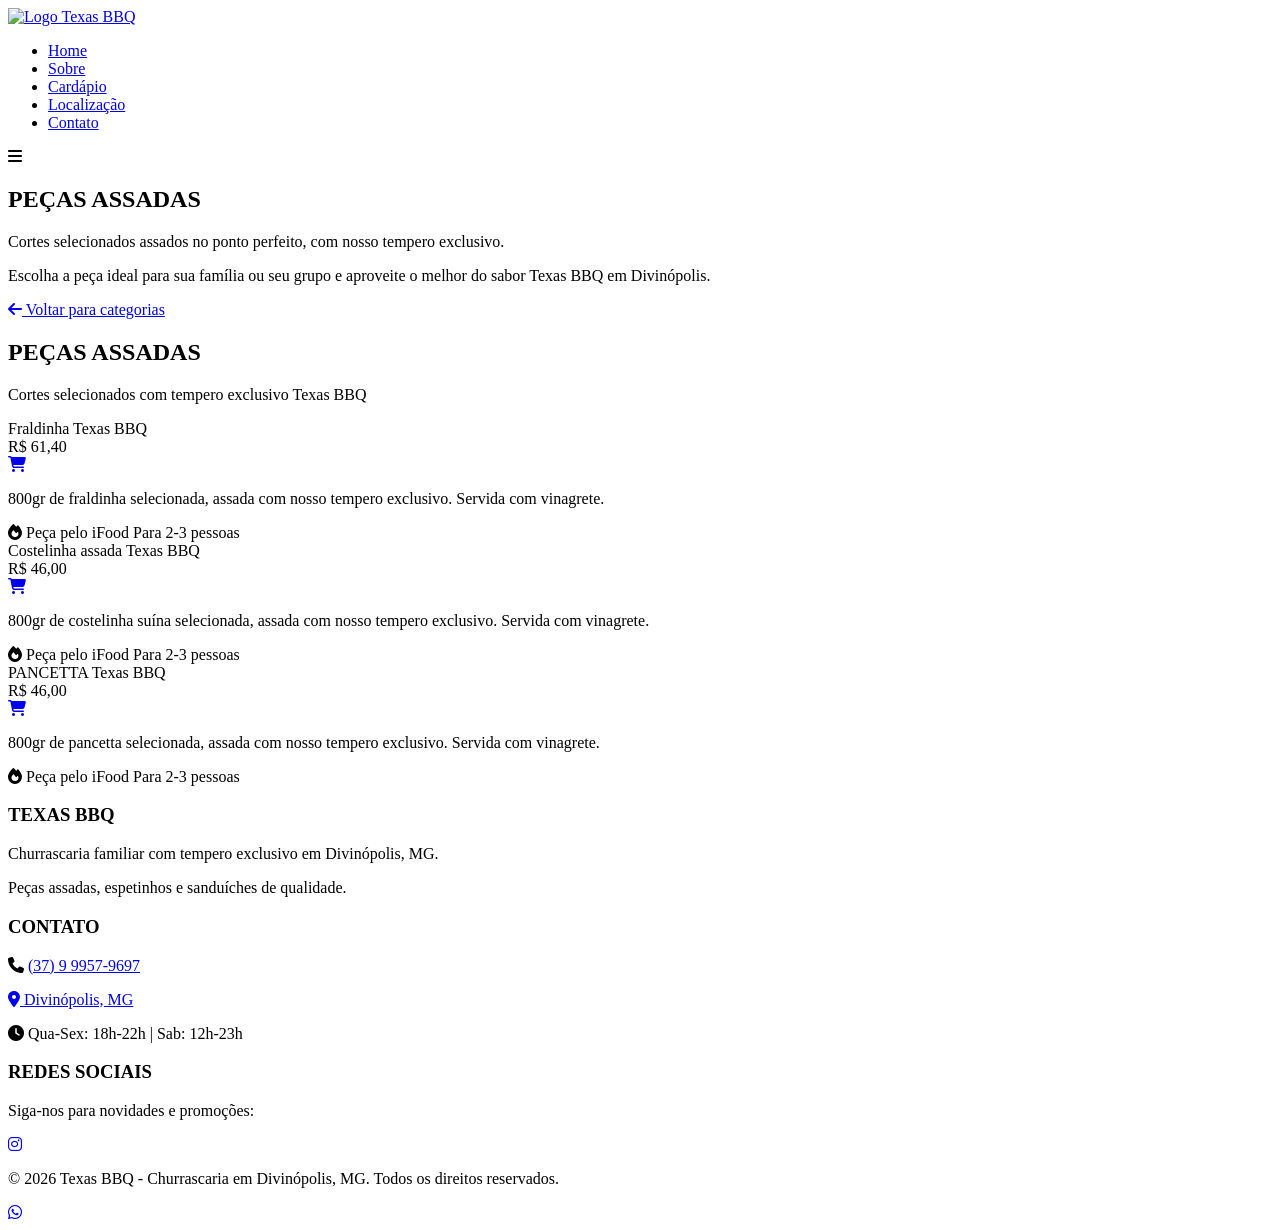
==== pecas-assadas.html @ dc545084 "Add files via upload" ====
<!DOCTYPE html>
<html lang="pt-BR">
<head>
    <meta charset="UTF-8">
    <meta name="viewport" content="width=device-width, initial-scale=1.0">
    <title>Peças Assadas - Texas BBQ</title>
    <meta name="description" content="Cardápio de peças de carne assada Texas BBQ em Divinópolis, MG.">

    <!-- Google Fonts -->
    <link rel="preconnect" href="https://fonts.googleapis.com">
    <link rel="preconnect" href="https://fonts.gstatic.com" crossorigin>
    <link
        href="https://fonts.googleapis.com/css2?family=Bebas+Neue&family=Oswald:wght@500;700&family=Open+Sans:wght@400;600;700&family=Roboto+Mono:wght@500&display=swap"
        rel="stylesheet">

    <!-- Font Awesome -->
    <link rel="stylesheet" href="https://cdnjs.cloudflare.com/ajax/libs/font-awesome/6.4.0/css/all.min.css">

    <!-- CSS -->
    <link rel="stylesheet" href="css/style.css">
</head>

<body>
    <!-- HEADER -->
    <header>
        <div class="header-container">
            <div class="logo-container">
                <a href="index.html" class="logo-link">
                    <img src="imagens/660975032_17860643850680354_4303596219220962038_n.jpg" alt="Logo Texas BBQ"
                        class="logo-img">
                </a>
            </div>

            <nav>
                <ul>
                    <li><a href="index.html#home">Home</a></li>
                    <li><a href="index.html#sobre">Sobre</a></li>
                    <li><a href="index.html#cardapio" class="active">Cardápio</a></li>
                    <li><a href="index.html#localizacao">Localização</a></li>
                    <li><a href="index.html#contato">Contato</a></li>
                </ul>
            </nav>

            <div class="mobile-menu-btn">
                <i class="fas fa-bars"></i>
            </div>
        </div>
    </header>

    <!-- HERO SIMPLES DA CATEGORIA -->
    <section class="hero hero-interno">
        <div class="hero-overlay"></div>
        <div class="hero-content">
            <h1 class="hero-title">PEÇAS <span class="highlight">ASSADAS</span></h1>
            <p class="hero-tagline-secondary">
                Cortes selecionados assados no ponto perfeito, com nosso tempero exclusivo.
            </p>
            <p class="hero-description">
                Escolha a peça ideal para sua família ou seu grupo e aproveite o melhor do sabor Texas BBQ em
                Divinópolis.
            </p>
            <a href="index.html#cardapio" class="cta-secondary">
                <i class="fas fa-arrow-left"></i> Voltar para categorias
            </a>
        </div>
    </section>

    <!-- LISTA DE ITENS DA CATEGORIA -->
    <section class="cardapio cardapio-interno">
        <div class="section-container">
            <div class="section-title">
                <h2>PEÇAS ASSADAS</h2>
                <p>Cortes selecionados com tempero exclusivo Texas BBQ</p>
            </div>

            <div class="cardapio-grid">
                <!-- FRALDINHA -->
                <div class="item-cardapio">
                    <div class="item-header">
                        <div class="item-nome">Fraldinha Texas BBQ</div>
                        <div class="item-preco">R$ 61,40</div>
                        <a href="https://www.ifood.com.br/delivery/divinopolis-mg/texas-bbq-tiete/3b9a515c-a57e-4fd8-8da9-258d681ccb72?prato=bb1de01c-65ea-4552-9dd8-02657d309eb8"
                            target="_blank" class="ifood-btn">
                            <i class="fas fa-shopping-cart"></i>
                        </a>
                    </div>
                    <p class="item-desc">
                        800gr de fraldinha selecionada, assada com nosso tempero exclusivo.
                        Servida com vinagrete.
                    </p>
                    <div class="item-tags">
                        <span class="tag popular"><i class="fas fa-fire"></i> Peça pelo iFood</span>
                        <span class="tag">Para 2-3 pessoas</span>
                    </div>
                </div>

                <!-- COSTELA -->
                <div class="item-cardapio">
                    <div class="item-header">
                        <div class="item-nome">Costelinha assada Texas BBQ</div>
                        <div class="item-preco">R$ 46,00</div>
                        <a href="https://www.ifood.com.br/delivery/divinopolis-mg/texas-bbq-tiete/3b9a515c-a57e-4fd8-8da9-258d681ccb72?prato=448720ad-7099-4f62-8715-dfa90f053fe1"
                            target="_blank" class="ifood-btn">
                            <i class="fas fa-shopping-cart"></i>
                        </a>
                    </div>
                    <p class="item-desc">
                        800gr de costelinha suína selecionada, assada com nosso tempero exclusivo.
                        Servida com vinagrete.
                    </p>
                    <div class="item-tags">
                        <span class="tag popular"><i class="fas fa-fire"></i> Peça pelo iFood</span>
                        <span class="tag">Para 2-3 pessoas</span>
                    </div>
                </div>

                <!-- PANCETTA -->
                <div class="item-cardapio">
                    <div class="item-header">
                        <div class="item-nome">PANCETTA Texas BBQ</div>
                        <div class="item-preco">R$ 46,00</div>
                        <a href="https://www.ifood.com.br/delivery/divinopolis-mg/texas-bbq-tiete/3b9a515c-a57e-4fd8-8da9-258d681ccb72?prato=eb706887-be87-4bdc-ba84-a62c2a171355"
                            target="_blank" class="ifood-btn">
                            <i class="fas fa-shopping-cart"></i>
                        </a>
                    </div>
                    <p class="item-desc">
                        800gr de pancetta selecionada, assada com nosso tempero exclusivo.
                        Servida com vinagrete.
                    </p>
                    <div class="item-tags">
                        <span class="tag popular"><i class="fas fa-fire"></i> Peça pelo iFood</span>
                        <span class="tag">Para 2-3 pessoas</span>
                    </div>
                </div>
            </div>
        </div>
    </section>

    <!-- FOOTER -->
    <footer id="contato">
        <div class="footer-container">
            <div class="footer-section">
                <h3>TEXAS BBQ</h3>
                <p>Churrascaria familiar com tempero exclusivo em Divinópolis, MG.</p>
                <p>Peças assadas, espetinhos e sanduíches de qualidade.</p>
            </div>

            <div class="footer-section">
                <h3>CONTATO</h3>
                <p><i class="fas fa-phone"></i> <a href="tel:+5537999579697">(37) 9 9957-9697</a></p>
                <p>
                    <a href="https://www.google.com/maps?q=Divin%C3%B3polis,+MG" target="_blank"
                        rel="noopener noreferrer">
                        <i class="fas fa-map-marker-alt"></i> Divinópolis, MG
                    </a>
                </p>
                <p><i class="fas fa-clock"></i> Qua-Sex: 18h-22h | Sab: 12h-23h</p>
            </div>

            <div class="footer-section">
                <h3>REDES SOCIAIS</h3>
                <p>Siga-nos para novidades e promoções:</p>
                <div class="footer-social">
                    <a href="https://www.instagram.com/texas_bbq_6/" target="_blank" title="Instagram">
                        <i class="fab fa-instagram"></i>
                    </a>
                </div>
            </div>
        </div>

        <div class="footer-bottom">
            <p>&copy; 2026 Texas BBQ - Churrascaria em Divinópolis, MG. Todos os direitos reservados.</p>
        </div>
    </footer>

    <!-- WhatsApp Flutuante -->
    <a href="https://wa.me/5537999579697?text=Quero%20fazer%20uma%20reserva." class="whatsapp-float" target="_blank"
        title="Fale conosco no WhatsApp">
        <i class="fab fa-whatsapp"></i>
    </a>

    <script src="js/script.js"></script>
</body>

</html>
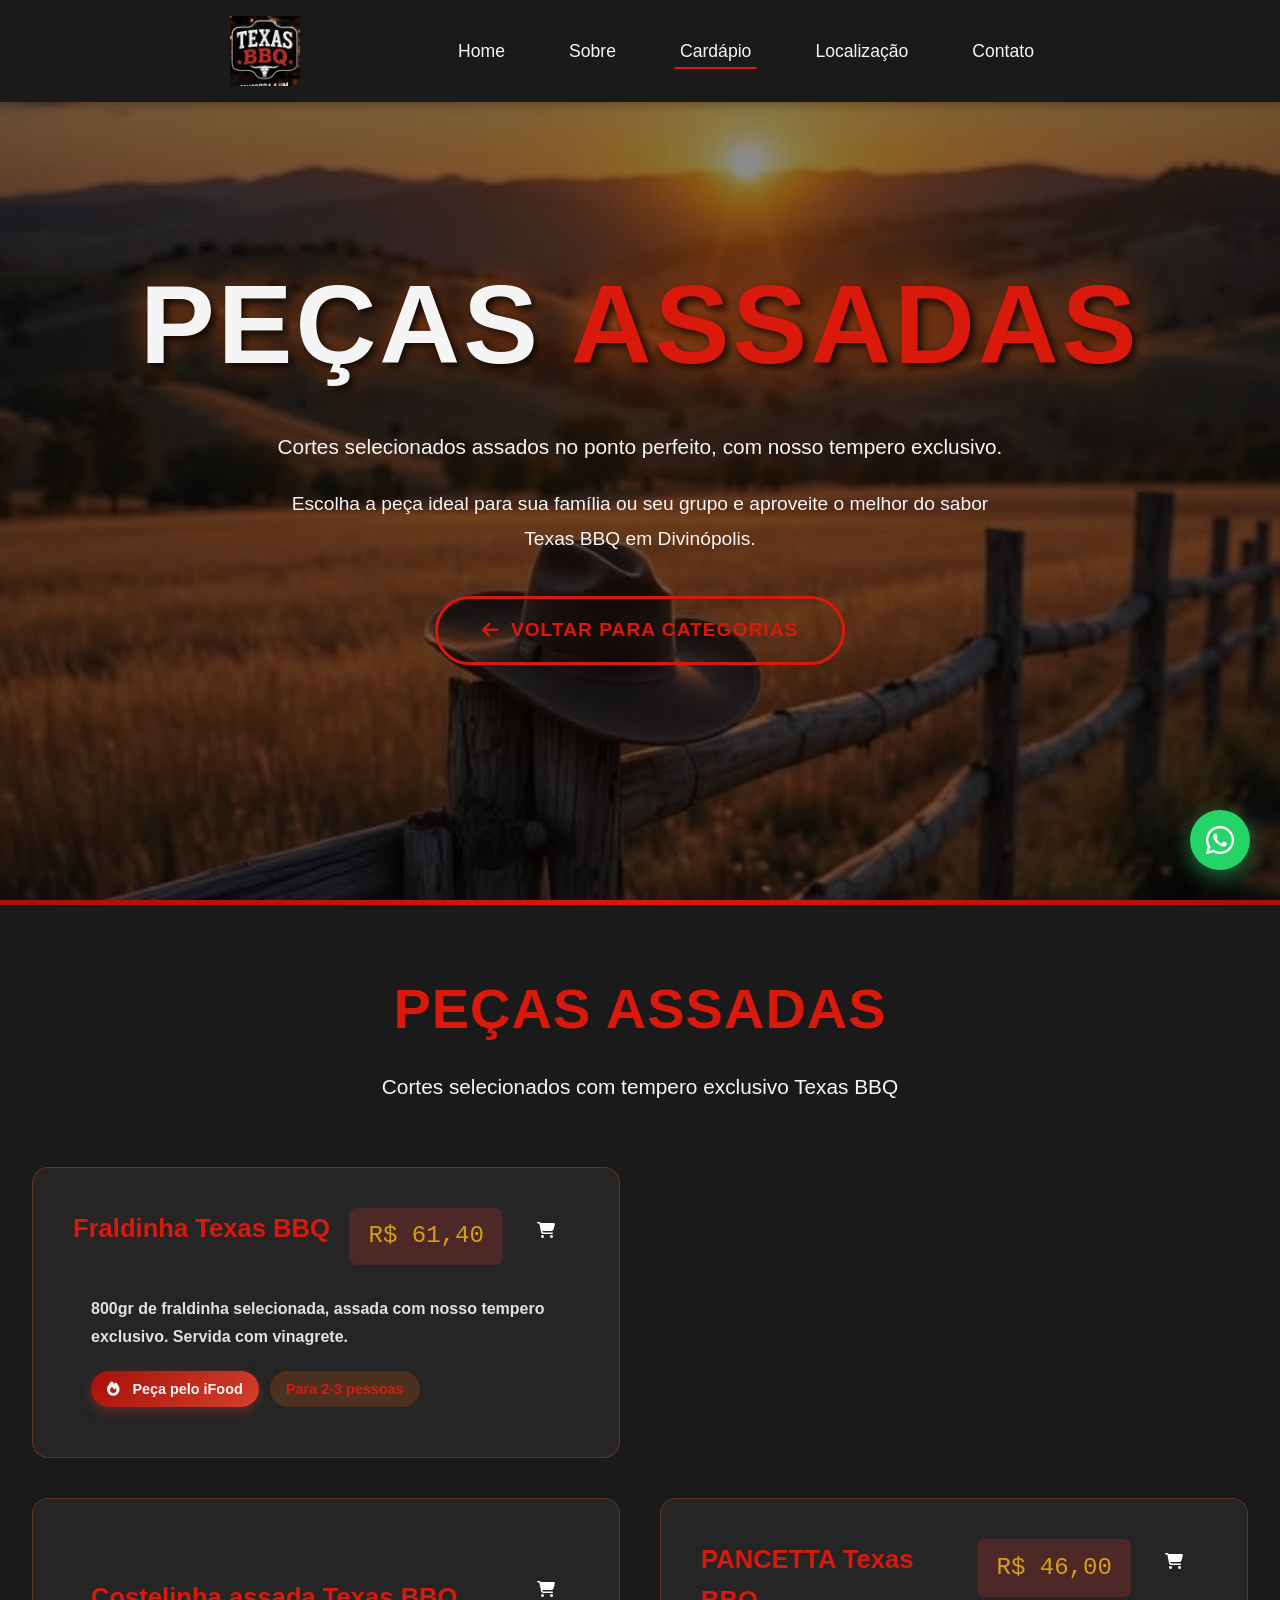
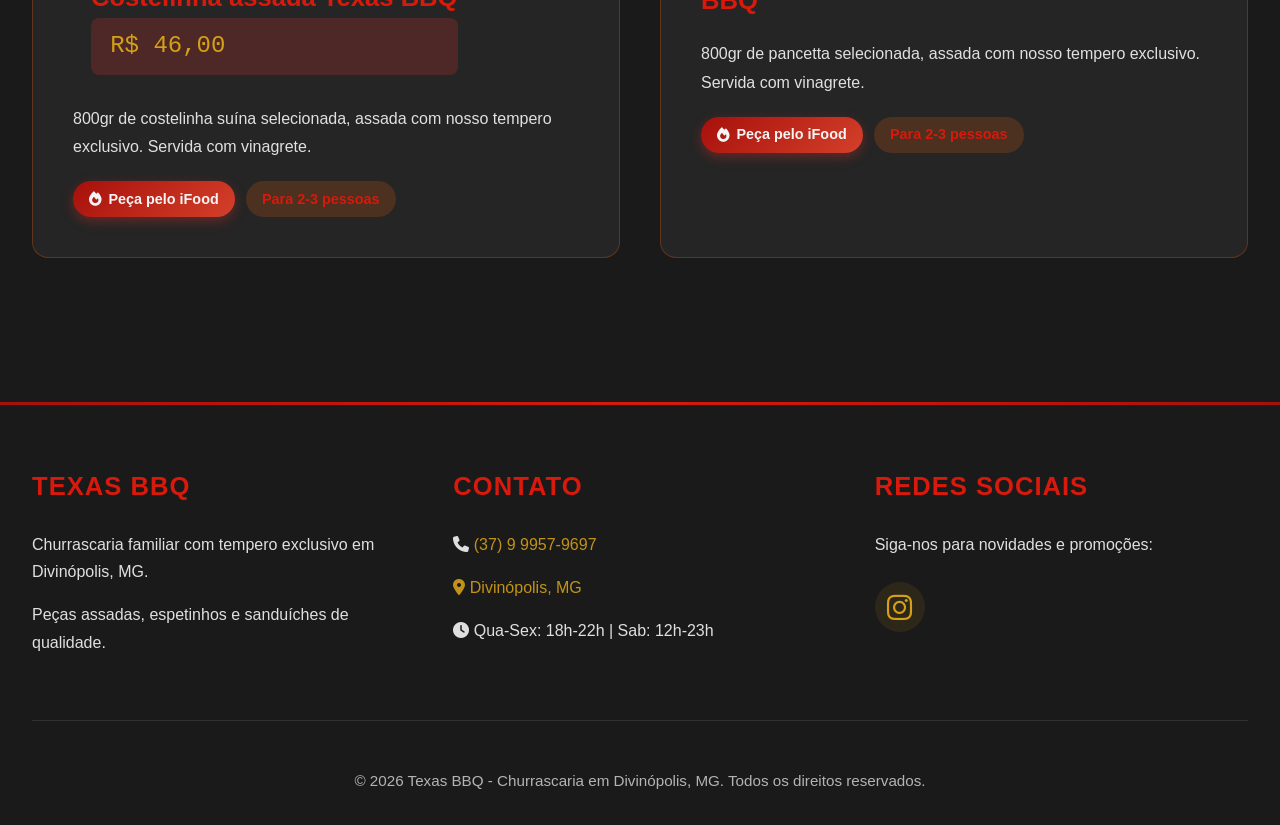
==== commit e291c150: "Update pecas-assadas.html" ====
--- a/pecas-assadas.html
+++ b/pecas-assadas.html
@@ -82,7 +82,7 @@
                         <a href="https://www.ifood.com.br/delivery/divinopolis-mg/texas-bbq-tiete/3b9a515c-a57e-4fd8-8da9-258d681ccb72?prato=bb1de01c-65ea-4552-9dd8-02657d309eb8"
                             target="_blank" class="ifood-btn">
                             <i class="fas fa-shopping-cart"></i>
-                        </a>
+                        
                     </div>
                     <p class="item-desc">
                         800gr de fraldinha selecionada, assada com nosso tempero exclusivo.
--- a/css/style.css
+++ b/css/style.css
@@ -0,0 +1,1151 @@
+/* ==================== RESET & BASE ==================== */
+* {
+    margin: 0;
+    padding: 0;
+    box-sizing: border-box;
+}
+
+:root {
+    --vermelho-brasa: #a7100b;
+    --laranja-churrasco: #d8190b;
+    --marrom-carne: #682105;
+    --amarelo-mostarda: #D4A017;
+    --preto-chaminé: #1A1A1A;
+    --branco-forno: #F5F5F5;
+    --preto-transparente: rgba(26, 26, 26, 0.85);
+}
+
+html {
+    scroll-behavior: smooth;
+}
+
+body {
+    font-family: 'Open Sans', sans-serif;
+    font-size: 16px;
+    line-height: 1.6;
+    color: var(--marrom-carne);
+    background-color: var(--branco-forno);
+    overflow-x: hidden;
+}
+
+h1, h2, h3, h4, h5 {
+    font-family: 'Bebas Neue', 'Oswald', sans-serif;
+    text-transform: uppercase;
+    letter-spacing: 1px;
+}
+
+h1 { font-size: 5rem; }
+h2 { font-size: 3.5rem; margin-bottom: 1rem; }
+h3 { font-size: 2rem; margin-bottom: 0.8rem; }
+
+a {
+    text-decoration: none;
+    color: var(--laranja-churrasco);
+    transition: all 0.3s ease;
+}
+
+a:hover {
+    color: var(--vermelho-brasa);
+}
+
+img {
+    max-width: 100%;
+    height: auto;
+    display: block;
+}
+
+i {
+    font-style: normal;
+}
+
+/* ==================== HEADER ==================== */
+header {
+    background-color: var(--preto-transparente);
+    backdrop-filter: blur(10px);
+    color: var(--branco-forno);
+    padding: 1rem 0;
+    position: fixed;
+    width: 100%;
+    top: 0;
+    z-index: 1000;
+    box-shadow: 0 2px 15px rgba(0, 0, 0, 0.5);
+    transition: all 0.3s ease;
+}
+
+header.scrolled {
+    background-color: rgba(26, 26, 26, 0.98);
+    box-shadow: 0 4px 25px rgba(0, 0, 0, 0.7);
+}
+
+.header-container {
+    max-width: 1200px;
+    margin: 0 auto;
+    padding: 0 3rem;
+    display: flex;
+    justify-content: space-evenly;
+    align-items: center;
+    position: relative;
+}
+
+/* LOGO NO CANTO SUPERIOR ESQUERDO */
+.logo-container {
+    flex-shrink: 0;
+    z-index: 10;
+}
+
+.logo-link {
+    display: block;
+}
+
+.logo-img {
+    height: 70px;
+    width: auto;
+    transition: transform 0.3s ease;
+}
+
+.logo-img:hover {
+    transform: scale(1.1);
+}
+
+/* Logo placeholder caso não tenha imagem */
+.logo-img-placeholder {
+    height: 60px;
+    width: 60px;
+    background: linear-gradient(135deg, var(--laranja-churrasco), var(--vermelho-brasa));
+    border-radius: 8px;
+    display: flex;
+    align-items: center;
+    justify-content: center;
+    font-family: 'Bebas Neue', sans-serif;
+    font-size: 1.8rem;
+    color: var(--branco-forno);
+}
+
+/* NAVEGAÇÃO */
+nav ul {
+    display: flex;
+    list-style: none;
+    gap: 2rem;
+    margin: 0 auto;
+}
+
+nav a {
+    color: var(--branco-forno);
+    font-family: 'Oswald', sans-serif;
+    font-weight: 500;
+    font-size: 1.1rem;
+    padding: 0.5rem 1rem;
+    border-radius: 5px;
+    transition: all 0.3s ease;
+    position: relative;
+}
+
+nav a::after {
+    content: '';
+    position: absolute;
+    bottom: 0;
+    left: 50%;
+    width: 0;
+    height: 2px;
+    background: var(--laranja-churrasco);
+    transition: all 0.3s ease;
+    transform: translateX(-50%);
+}
+
+nav a:hover::after,
+nav a.active::after {
+    width: 80%;
+}
+
+nav a:hover {
+    color: var(--laranja-churrasco);
+}
+
+/* MENU MOBILE */
+.mobile-menu-btn {
+    display: none;
+    font-size: 2rem;
+    color: var(--branco-forno);
+    cursor: pointer;
+    padding: 0.5rem;
+    z-index: 10;
+}
+
+.mobile-menu-btn:hover {
+    color: var(--laranja-churrasco);
+}
+
+.mobile-nav {
+    display: none;
+    position: fixed;
+    top: 0;
+    right: 0;
+    width: 250px;
+    height: 100%;
+    background-color: var(--preto-transparente);
+    backdrop-filter: blur(10px);
+    box-shadow: -2px 0 15px rgba(0, 0, 0, 0.5);
+    padding: 2rem;
+    z-index: 999;
+}
+
+/* ==================== HERO SECTION COM VÍDEO ==================== */
+.hero {
+    position: relative;
+    height: 120vh;
+    display: flex;
+    align-items: center;
+    justify-content: center;
+    text-align: center;
+    color: var(--branco-forno);
+    padding: 0 2rem;
+    overflow: hidden;
+}
+
+/* Vídeo ocupando todo o fundo */
+.hero-video {
+    position: absolute;
+    top: 50%;
+    left: 50%;
+    min-width: 100%;
+    min-height: 100%;
+    width: auto;
+    height: auto;
+    transform: translate(-50%, -50%);
+    object-fit: cover;
+    z-index: 0;
+}
+
+/* Overlay opcional */
+/* Overlay do hero (mantém para não bloquear cliques) */
+.hero-overlay {
+  position: absolute;
+  top: 0;
+  left: 0;
+  width: 100%;
+  height: 100%;
+  background: rgba(0, 0, 0, 0.45);
+  z-index: 1;
+  pointer-events: none; /* garante que não bloqueia cliques */
+}
+
+/* Botão do iFood como link */
+.ifood-btn {
+  display: inline-block;
+  color: #ffffff;
+  padding: 10px 18px;
+  border-radius: 6px;
+  text-decoration: none;
+  font-weight: 600;
+  cursor: pointer;
+  font-family: 'Oswald', sans-serif;
+  font-size: 1rem;
+  border: none;
+  transition: background-color 0.3s ease, transform 0.2s ease, box-shadow 0.2s ease;
+}
+
+.ifood-btn i {
+  margin-right: 6px;
+}
+
+.ifood-btn:hover {
+  transform: translateY(-2px);
+  box-shadow: 0 4px 12px rgba(0, 0, 0, 0.4);
+}
+
+.ifood-btn:active {
+  transform: translateY(0);
+  box-shadow: none;
+}
+
+/* Conteúdo por cima do vídeo */
+.hero-content {
+    position: relative;
+    z-index: 2;
+    max-width: 1000px;
+    animation: fadeInUp 1s ease-out;
+}
+
+.hero-logo-placeholder {
+    margin-bottom: 2rem;
+}
+
+.hero-logo {
+    max-width: 200px;
+    height: auto;
+    filter: brightness(0) invert(1);
+    opacity: 0.9;
+}
+
+/* NOME CENTRALIZADO */
+.hero-title {
+    font-size: 7rem;
+    margin-bottom: 1rem;
+    color: var(--branco-forno);
+    text-shadow: 4px 4px 8px rgba(0, 0, 0, 0.8),
+                 0 0 30px rgba(230, 90, 12, 0.6);
+    letter-spacing: 3px;
+    animation: scaleIn 0.8s ease-out 0.3s both;
+}
+
+.hero-title .highlight {
+    color: var(--laranja-churrasco);
+    text-shadow: 4px 4px 8px rgba(0, 0, 0, 0.8),
+                 0 0 40px rgba(230, 90, 12, 0.8);
+}
+
+.hero-tagline {
+    font-family: 'Oswald', sans-serif;
+    font-size: 2rem;
+    margin-bottom: 1rem;
+    color: var(--vermelho-brasa);
+    text-shadow: 2px 2px 4px rgba(0, 0, 0, 0.8);
+    animation: fadeInUp 0.8s ease-out 0.5s both;
+}
+
+.hero-tagline i {
+    color: var(--laranja-churrasco);
+    margin: 0 0.5rem;
+}
+
+.hero-tagline-secondary {
+    font-family: 'Oswald', sans-serif;
+    font-size: 1.3rem;
+    margin-bottom: 1.5rem;
+    color: var(--branco-forno);
+    opacity: 0.9;
+    animation: fadeInUp 0.8s ease-out 0.7s both;
+}
+
+.hero-description {
+    font-size: 1.2rem;
+    margin-bottom: 2.5rem;
+    max-width: 750px;
+    margin-left: auto;
+    margin-right: auto;
+    line-height: 1.8;
+    opacity: 0.95;
+    animation: fadeInUp 0.8s ease-out 0.9s both;
+}
+
+.hero-buttons {
+    display: flex;
+    gap: 1rem;
+    justify-content: center;
+    flex-wrap: wrap;
+    animation: fadeInUp 0.8s ease-out 1.1s both;
+}
+
+.hero-social {
+    margin-top: 2rem;
+    animation: fadeInUp 0.8s ease-out 1.3s both;
+}
+
+.social-link {
+    display: inline-flex;
+    align-items: center;
+    gap: 0.5rem;
+    color: var(--amarelo-mostarda);
+    font-family: 'Oswald', sans-serif;
+    font-size: 1.1rem;
+    padding: 0.8rem 1.5rem;
+    border: 2px solid var(--amarelo-mostarda);
+    border-radius: 50px;
+    transition: all 0.3s ease;
+    background: rgba(212, 160, 23, 0.1);
+}
+
+.social-link:hover {
+    background: var(--amarelo-mostarda);
+    color: var(--preto-chaminé);
+    transform: translateY(-3px);
+    box-shadow: 0 8px 20px rgba(212, 160, 23, 0.4);
+}
+
+.social-link i {
+    font-size: 1.3rem;
+}
+
+/* INDICADOR DE SCROLL */
+.scroll-indicator {
+    position: absolute;
+    bottom: 30px;
+    left: 50%;
+    transform: translateX(-50%);
+    z-index: 2;
+    color: var(--laranja-churrasco);
+    font-size: 2rem;
+    animation: bounce 2s infinite;
+    cursor: pointer;
+}
+
+.scroll-indicator:hover {
+    color: var(--vermelho-brasa);
+}
+
+/* ==================== ANIMAÇÕES ==================== */
+@keyframes fadeInUp {
+    from {
+        opacity: 0;
+        transform: translateY(40px);
+    }
+    to {
+        opacity: 1;
+        transform: translateY(0);
+    }
+}
+
+@keyframes scaleIn {
+    from {
+        opacity: 0;
+        transform: scale(0.8);
+    }
+    to {
+        opacity: 1;
+        transform: scale(1);
+    }
+}
+
+@keyframes bounce {
+    0%, 20%, 50%, 80%, 100% {
+        transform: translateX(-50%) translateY(0);
+    }
+    40% {
+        transform: translateX(-50%) translateY(-15px);
+    }
+    60% {
+        transform: translateX(-50%) translateY(-7px);
+    }
+}
+
+/* ==================== CTA BUTTONS ==================== */
+.cta-primary {
+    background: linear-gradient(135deg, #E65A0C 0%, #C4302B 100%);
+    color: var(--branco-forno);
+    font-family: 'Oswald', sans-serif;
+    font-size: 1.3rem;
+    font-weight: 700;
+    padding: 18px 48px;
+    border: none;
+    border-radius: 50px;
+    text-transform: uppercase;
+    letter-spacing: 1.5px;
+    cursor: pointer;
+    box-shadow: 0 8px 25px rgba(230, 90, 12, 0.5);
+    transition: all 0.3s ease;
+    display: inline-flex;
+    align-items: center;
+    gap: 0.7rem;
+}
+
+.cta-primary:hover {
+    transform: translateY(-5px);
+    box-shadow: 0 12px 40px rgba(230, 90, 12, 0.7);
+    background: linear-gradient(135deg, #FF6B1A 0%, #D4402A 100%);
+}
+
+.cta-primary i {
+    font-size: 1.2rem;
+}
+
+.cta-secondary {
+    background: transparent;
+    color: var(--laranja-churrasco);
+    font-family: 'Oswald', sans-serif;
+    font-size: 1.2rem;
+    font-weight: 600;
+    padding: 16px 44px;
+    border: 3px solid var(--laranja-churrasco);
+    border-radius: 50px;
+    text-transform: uppercase;
+    letter-spacing: 1px;
+    cursor: pointer;
+    transition: all 0.3s ease;
+    display: inline-flex;
+    align-items: center;
+    gap: 0.7rem;
+}
+
+.cta-secondary:hover {
+    background: var(--laranja-churrasco);
+    color: var(--branco-forno);
+    transform: translateY(-4px);
+    box-shadow: 0 8px 25px rgba(230, 90, 12, 0.4);
+}
+
+.cta-secondary i {
+    font-size: 1.2rem;
+}
+
+/* ==================== SECTIONS ==================== */
+section {
+    padding: 6rem 2rem;
+}
+
+.section-container {
+    max-width: 1400px;
+    margin: 0 auto;
+}
+
+.section-title {
+    text-align: center;
+    margin-bottom: 4rem;
+}
+
+.section-title h2 {
+    color: var(--vermelho-brasa);
+}
+
+.section-title p {
+    font-size: 1.3rem;
+    color: var(--marrom-carne);
+}
+
+/* ==================== SOBRE ==================== */
+.sobre {
+    background-color: var(--branco-forno);
+}
+
+.sobre-content {
+    display: grid;
+    grid-template-columns: 1fr 1fr;
+    gap: 4rem;
+    align-items: center;
+}
+
+.sobre-text h3 {
+    color: var(--vermelho-brasa);
+    margin-bottom: 1.5rem;
+}
+
+.sobre-text p {
+    margin-bottom: 1.2rem;
+    font-size: 1.1rem;
+    line-height: 1.8;
+}
+
+.sobre-diferenciais {
+    list-style: none;
+    margin-top: 2rem;
+}
+
+.sobre-diferenciais li {
+    padding: 1rem 0;
+    border-bottom: 1px solid rgba(212, 160, 23, 0.3);
+    font-family: 'Oswald', sans-serif;
+    font-weight: 600;
+    font-size: 1.1rem;
+    display: flex;
+    align-items: center;
+    gap: 0.8rem;
+}
+
+.sobre-diferenciais li i {
+    color: var(--laranja-churrasco);
+    font-size: 1.3rem;
+}
+
+.sobre-img {
+    border-radius: 16px;
+    overflow: hidden;
+    box-shadow: 0 15px 50px rgba(0, 0, 0, 0.3);
+    transition: transform 0.5s ease;
+}
+
+.sobre-img:hover {
+    transform: scale(1.02);
+}
+
+.sobre-img img {
+    width: 100%;
+    height: auto;
+    display: block;
+}
+
+/* ==================== CARDÁPIO ==================== */
+.cardapio {
+    background-color: var(--preto-chaminé);
+    color: var(--branco-forno);
+    position: relative;
+}
+
+.cardapio::before {
+    content: '';
+    position: absolute;
+    top: 0;
+    left: 0;
+    width: 100%;
+    height: 5px;
+    background: linear-gradient(90deg, 
+        var(--vermelho-brasa) 0%, 
+        var(--laranja-churrasco) 50%, 
+        var(--vermelho-brasa) 100%);
+}
+
+.cardapio .section-title h2 {
+    color: var(--laranja-churrasco);
+}
+
+.cardapio .section-title p {
+    color: var(--branco-forno);
+}
+
+.cardapio-categorias {
+    display: grid;
+    grid-template-columns: repeat(3, 1fr);
+    gap: 2.5rem;
+    margin-bottom: 4rem;
+}
+
+.categoria {
+    background: linear-gradient(135deg, rgba(230, 90, 12, 0.15), rgba(196, 48, 43, 0.15));
+    border: 2px solid var(--amarelo-mostarda);
+    border-radius: 16px;
+    padding: 2.5rem 2rem;
+    text-align: center;
+    transition: all 0.4s ease;
+    position: relative;
+    overflow: hidden;
+}
+
+.categoria::before {
+    content: '';
+    position: absolute;
+    top: -50%;
+    left: -50%;
+    width: 200%;
+    height: 200%;
+    background: radial-gradient(circle, rgba(230, 90, 12, 0.1) 0%, transparent 70%);
+    opacity: 0;
+    transition: opacity 0.4s ease;
+}
+
+.categoria:hover::before {
+    opacity: 1;
+}
+
+.categoria:hover {
+    transform: translateY(-10px);
+    border-color: var(--laranja-churrasco);
+    box-shadow: 0 15px 50px rgba(230, 90, 12, 0.5);
+}
+
+.categoria-icon {
+    font-size: 4rem;
+    margin-bottom: 1.5rem;
+    color: var(--laranja-churrasco);
+    position: relative;
+    z-index: 1;
+}
+
+.categoria h3 {
+    color: var(--laranja-churrasco);
+    margin-bottom: 1rem;
+    font-size: 1.8rem;
+    position: relative;
+    z-index: 1;
+}
+
+.categoria p {
+    font-size: 1rem;
+    color: var(--branco-forno);
+    position: relative;
+    z-index: 1;
+}
+
+.cardapio-grid {
+    display: grid;
+    grid-template-columns: repeat(2, 1fr);
+    gap: 2.5rem;
+    margin-bottom: 3rem;
+}
+
+.item-cardapio {
+    background-color: rgba(255, 255, 255, 0.05);
+    border: 1px solid rgba(230, 90, 12, 0.3);
+    border-radius: 16px;
+    padding: 2.5rem;
+    transition: all 0.4s ease;
+    position: relative;
+    overflow: hidden;
+}
+
+.item-cardapio::before {
+    content: '';
+    position: absolute;
+    top: 0;
+    left: 0;
+    width: 100%;
+    height: 100%;
+    background: linear-gradient(135deg, rgba(230, 90, 12, 0.1), transparent);
+    opacity: 0;
+    transition: opacity 0.4s ease;
+}
+
+.item-cardapio:hover::before {
+    opacity: 1;
+}
+
+.item-cardapio:hover {
+    border-color: var(--laranja-churrasco);
+    background-color: rgba(230, 90, 12, 0.12);
+    transform: translateY(-8px);
+    box-shadow: 0 12px 40px rgba(230, 90, 12, 0.4);
+}
+
+.item-header {
+    display: flex;
+    justify-content: space-between;
+    align-items: start;
+    margin-bottom: 1.2rem;
+    gap: 1rem;
+}
+
+.item-nome {
+    font-family: 'Oswald', sans-serif;
+    font-size: 1.6rem;
+    font-weight: 700;
+    color: var(--laranja-churrasco);
+    flex: 1;
+}
+
+.item-preco {
+    font-family: 'Roboto Mono', monospace;
+    font-size: 1.5rem;
+    font-weight: 500;
+    color: var(--amarelo-mostarda);
+    background-color: rgba(196, 48, 43, 0.25);
+    padding: 0.6rem 1.2rem;
+    border-radius: 8px;
+    white-space: nowrap;
+    flex-shrink: 0;
+}
+
+.item-desc {
+    font-size: 1rem;
+    color: var(--branco-forno);
+    margin-bottom: 1.2rem;
+    line-height: 1.8;
+    opacity: 0.9;
+}
+
+.item-tags {
+    display: flex;
+    gap: 0.7rem;
+    flex-wrap: wrap;
+}
+
+.tag {
+    font-family: 'Oswald', sans-serif;
+    font-size: 0.9rem;
+    font-weight: 600;
+    padding: 0.4rem 1rem;
+    border-radius: 50px;
+    background-color: rgba(230, 90, 12, 0.2);
+    color: var(--laranja-churrasco);
+    display: inline-flex;
+    align-items: center;
+    gap: 0.4rem;
+}
+
+.tag.popular {
+    background: linear-gradient(135deg, var(--vermelho-brasa), #D4402A);
+    color: var(--branco-forno);
+    box-shadow: 0 4px 12px rgba(196, 48, 43, 0.4);
+}
+
+.cardapio-cta {
+    text-align: center;
+    margin-top: 4rem;
+}
+
+.cardapio-interno .cardapio-cta {
+    margin-top: 2rem;
+    padding: 1.5rem 2rem;
+    background-color: var(--laranja-churrasco);
+    color: var(--branco-forno);
+    border-radius: 8px;
+    text-decoration: none;
+    display: inline-block;
+    transition: background-color 0.3s ease;
+}
+
+.cardapio-interno .cardapio-cta:hover {
+    background-color: var(--vermelho-brasa);
+}
+
+/* ==================== LOCALIZAÇÃO ==================== */
+.localizacao {
+    background-color: var(--branco-forno);
+}
+
+.localizacao-content {
+    display: grid;
+    grid-template-columns: 1fr 1fr;
+    gap: 4rem;
+    align-items: center;
+}
+
+.info-empresa {
+    background-color: var(--preto-chaminé);
+    color: var(--branco-forno);
+    padding: 3rem;
+    border-radius: 16px;
+    box-shadow: 0 15px 50px rgba(0, 0, 0, 0.3);
+}
+
+.info-item {
+    margin-bottom: 2rem;
+    padding: 1.2rem;
+    border-bottom: 1px solid rgba(230, 90, 12, 0.3);
+}
+
+.info-item:last-child {
+    border-bottom: none;
+}
+
+.info-item h4 {
+    color: var(--laranja-churrasco);
+    font-size: 1.3rem;
+    margin-bottom: 0.8rem;
+    display: flex;
+    align-items: center;
+    gap: 0.7rem;
+}
+
+.info-item h4 i {
+    font-size: 1.4rem;
+}
+
+.info-item p {
+    font-size: 1.1rem;
+    color: var(--branco-forno);
+    margin: 0.4rem 0;
+    opacity: 0.9;
+}
+
+.info-item a {
+    color: var(--amarelo-mostarda);
+}
+
+.info-item a:hover {
+    color: var(--laranja-churrasco);
+}
+
+.mapa {
+    border-radius: 16px;
+    overflow: hidden;
+    box-shadow: 0 15px 50px rgba(0, 0, 0, 0.3);
+    height: 500px;
+}
+
+.mapa iframe {
+    width: 100%;
+    height: 100%;
+}
+
+/* ==================== FOOTER ==================== */
+footer {
+    background-color: var(--preto-chaminé);
+    color: var(--branco-forno);
+    padding: 4rem 2rem 2rem;
+    position: relative;
+}
+
+footer::before {
+    content: '';
+    position: absolute;
+    top: 0;
+    left: 0;
+    width: 100%;
+    height: 3px;
+    background: linear-gradient(90deg, 
+        var(--vermelho-brasa) 0%, 
+        var(--laranja-churrasco) 50%, 
+        var(--vermelho-brasa) 100%);
+}
+
+.footer-container {
+    max-width: 1400px;
+    margin: 0 auto;
+    display: grid;
+    grid-template-columns: repeat(3, 1fr);
+    gap: 3rem;
+}
+
+.footer-section h3 {
+    color: var(--laranja-churrasco);
+    margin-bottom: 1.5rem;
+    font-size: 1.6rem;
+}
+
+.footer-section p {
+    margin-bottom: 1rem;
+    font-size: 1rem;
+    opacity: 0.9;
+    line-height: 1.7;
+}
+
+.footer-section a {
+    color: var(--amarelo-mostarda);
+}
+
+.footer-section a:hover {
+    color: var(--laranja-churrasco);
+}
+
+.footer-social {
+    display: flex;
+    gap: 1rem;
+    margin-top: 1.5rem;
+}
+
+.footer-social a {
+    font-size: 1.8rem;
+    padding: 0.8rem;
+    transition: all 0.3s ease;
+    color: var(--amarelo-mostarda);
+    background: rgba(212, 160, 23, 0.1);
+    border-radius: 50%;
+    width: 50px;
+    height: 50px;
+    display: flex;
+    align-items: center;
+    justify-content: center;
+}
+
+.footer-social a:hover {
+    transform: translateY(-5px) scale(1.1);
+    color: var(--laranja-churrasco);
+    background: rgba(230, 90, 12, 0.2);
+    box-shadow: 0 8px 20px rgba(230, 90, 12, 0.4);
+}
+
+.footer-bottom {
+    text-align: center;
+    padding-top: 3rem;
+    margin-top: 3rem;
+    border-top: 1px solid rgba(255, 255, 255, 0.1);
+    font-size: 0.95rem;
+    color: rgba(245, 245, 245, 0.7);
+}
+
+/* ==================== WHATSAPP FLOATING ==================== */
+.whatsapp-float {
+    position: fixed;
+    bottom: 30px;
+    right: 30px;
+    width: 60px;
+    height: 60px;
+    background: #25D366;
+    color: white;
+    border-radius: 50%;
+    display: flex;
+    align-items: center;
+    justify-content: center;
+    font-size: 2rem;
+    box-shadow: 0 6px 20px rgba(37, 211, 102, 0.5);
+    z-index: 999;
+    transition: all 0.3s ease;
+    animation: pulse 2s infinite;
+}
+
+.whatsapp-float:hover {
+    transform: scale(1.1);
+    box-shadow: 0 8px 30px rgba(37, 211, 102, 0.7);
+}
+
+@keyframes pulse {
+    0%, 100% {
+        box-shadow: 0 6px 20px rgba(37, 211, 102, 0.5);
+    }
+    50% {
+        box-shadow: 0 6px 30px rgba(37, 211, 102, 0.8);
+    }
+}
+
+/* ==================== RESPONSIVO ==================== */
+@media (max-width: 1024px) {
+    .cardapio-categorias {
+        grid-template-columns: repeat(2, 1fr);
+    }
+    
+    .cardapio-grid {
+        grid-template-columns: 1fr;
+    }
+}
+
+@media (max-width: 768px) {
+    h1 { font-size: 3.5rem; }
+    h2 { font-size: 2.5rem; }
+    h3 { font-size: 1.8rem; }
+    
+    .header-container {
+        padding: 0 1rem;
+    }
+    
+    nav ul {
+        display: none;
+        position: absolute;
+        top: 100%;
+        left: 0;
+        right: 0;
+        background-color: var(--preto-chaminé);
+        flex-direction: column;
+        padding: 2rem;
+        gap: 1rem;
+        box-shadow: 0 10px 30px rgba(0, 0, 0, 0.5);
+    }
+    
+    nav ul.active {
+        display: flex;
+    }
+    
+    .mobile-menu-btn {
+        display: block;
+    }
+    
+    .hero {
+        height: 90vh;
+        padding: 0 1rem;
+    }
+    
+    .hero-title {
+        font-size: 4rem;
+    }
+    
+    .hero-tagline {
+        font-size: 1.5rem;
+    }
+    
+    .hero-tagline-secondary {
+        font-size: 1.1rem;
+    }
+    
+    .hero-description {
+        font-size: 1rem;
+    }
+    
+    .hero-buttons {
+        flex-direction: column;
+        align-items: center;
+    }
+    
+    .cta-primary,
+    .cta-secondary {
+        width: 100%;
+        max-width: 350px;
+        justify-content: center;
+    }
+    
+    .sobre-content,
+    .localizacao-content {
+        grid-template-columns: 1fr;
+        gap: 3rem;
+    }
+    
+    .sobre-img {
+        order: 2;
+    }
+    
+    .sobre-text {
+        order: 1;
+    }
+    
+    .cardapio-categorias {
+        grid-template-columns: 1fr;
+    }
+    
+    .footer-container {
+        grid-template-columns: 1fr;
+        text-align: center;
+    }
+    
+    .footer-social {
+        justify-content: center;
+    }
+    
+    .info-empresa {
+        padding: 2rem;
+    }
+    
+    .mapa {
+        height: 350px;
+    }
+    
+    .scroll-indicator {
+        display: none;
+    }
+}
+
+@media (max-width: 480px) {
+    .hero-title {
+        font-size: 3rem;
+    }
+    
+    .hero-tagline {
+        font-size: 1.2rem;
+    }
+    
+    h2 {
+        font-size: 2rem;
+    }
+    
+    section {
+        padding: 4rem 1rem;
+    }
+    
+    .item-header {
+        flex-direction: column;
+        gap: 0.5rem;
+    }
+    
+    .item-preco {
+        align-self: flex-start;
+    }
+}
+
+/* ==================== UTILITÁRIOS ==================== */
+.animate {
+    animation: fadeInUp 0.8s ease-out;
+}
+
+.text-center {
+    text-align: center;
+}
+
+.mt-1 { margin-top: 1rem; }
+.mt-2 { margin-top: 2rem; }
+.mt-3 { margin-top: 3rem; }
+.mb-1 { margin-bottom: 1rem; }
+.mb-2 { margin-bottom: 2rem; }
+.mb-3 { margin-bottom: 3rem; }
+
+/* Hero para páginas internas de cardápio */
+.hero-interno {
+    height: 100vh;
+    background-attachment: scroll;
+    background-image: url('../imagens/Texas_fundo.jpg');
+    background-size: cover;
+    background-position: center;
+}
+
+.cardapio-interno {
+    padding-top: 4rem;
+}
+
+/* BOTÃO IFOOD (mantido como você passou) */
+.ifood-btn.btn-ifood {
+  display: inline-block;
+  background-color: #ea1d2c;
+  color: #ffffff;
+  padding: 10px 18px;
+  border-radius: 6px;
+  text-decoration: none;
+  font-weight: 600;
+  cursor: pointer;
+}
+
+.ifood-btn.btn-ifood i {
+  margin-right: 6px;
+}
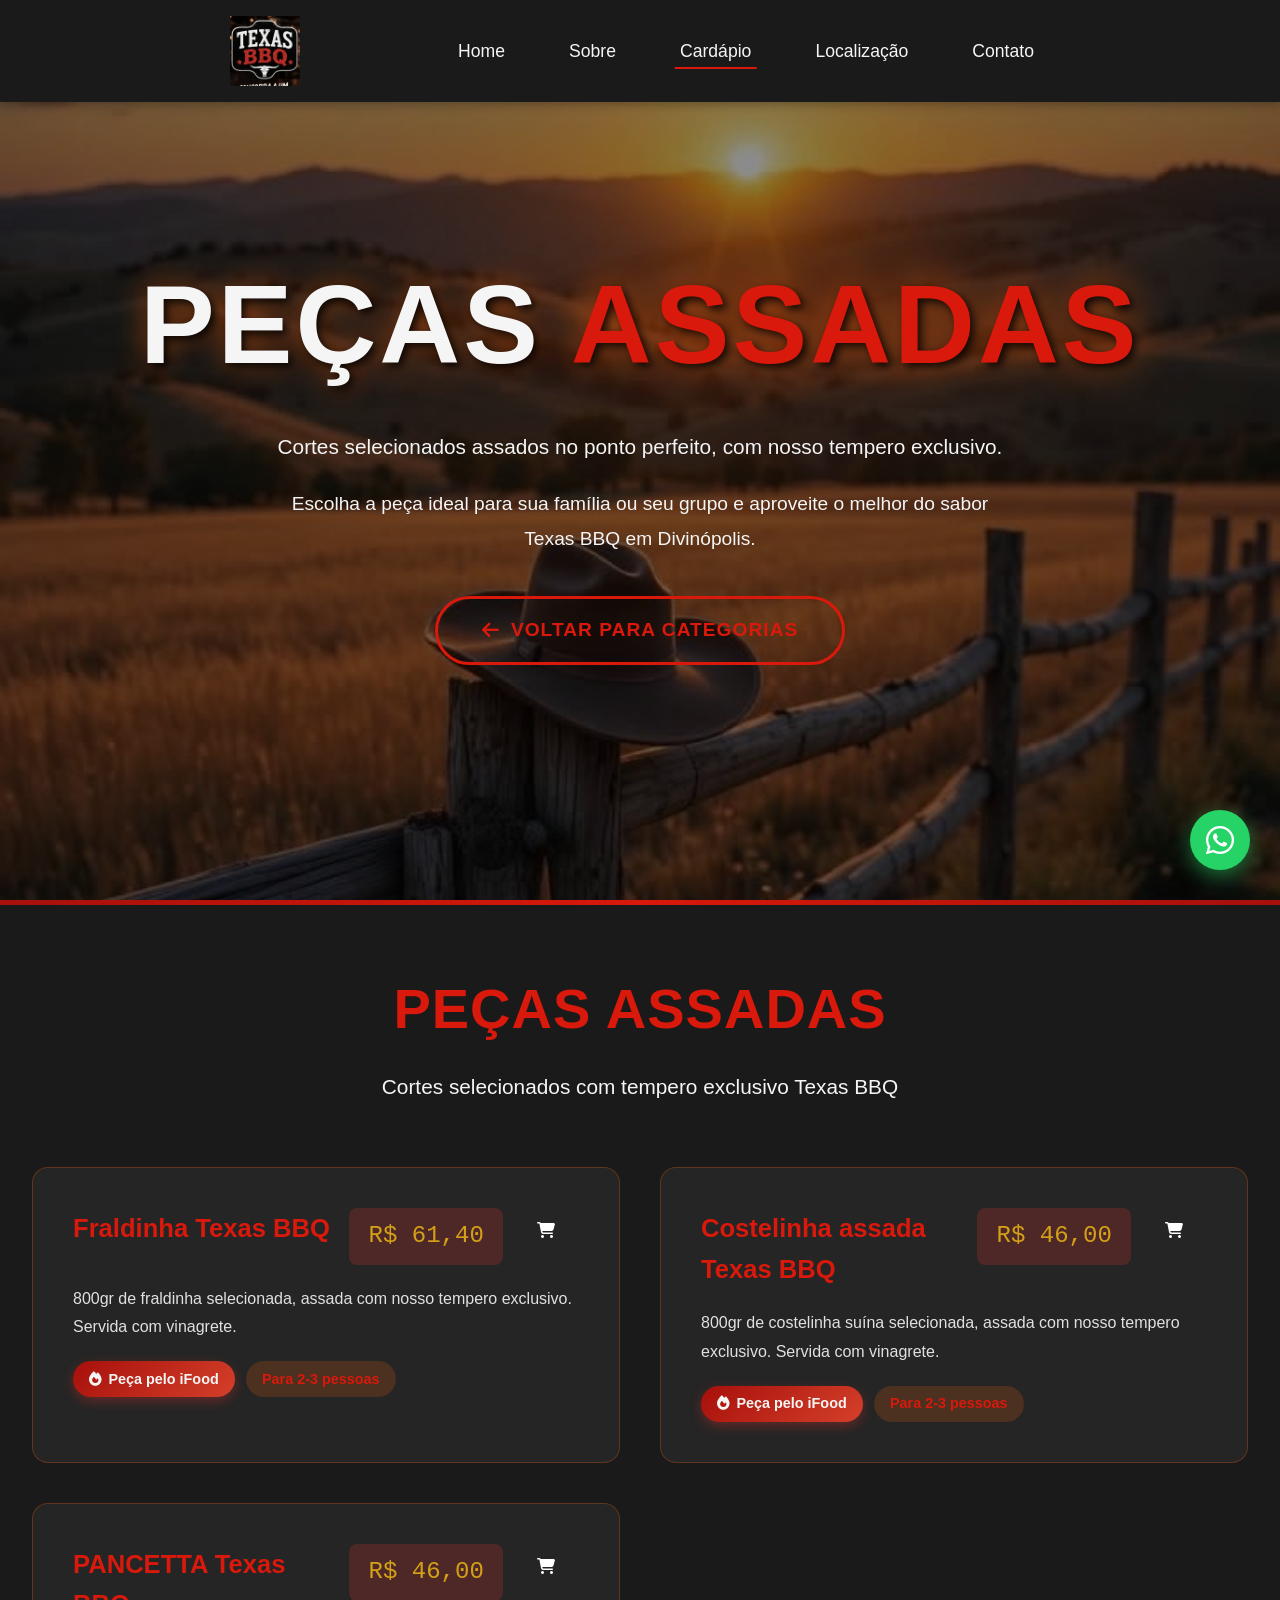
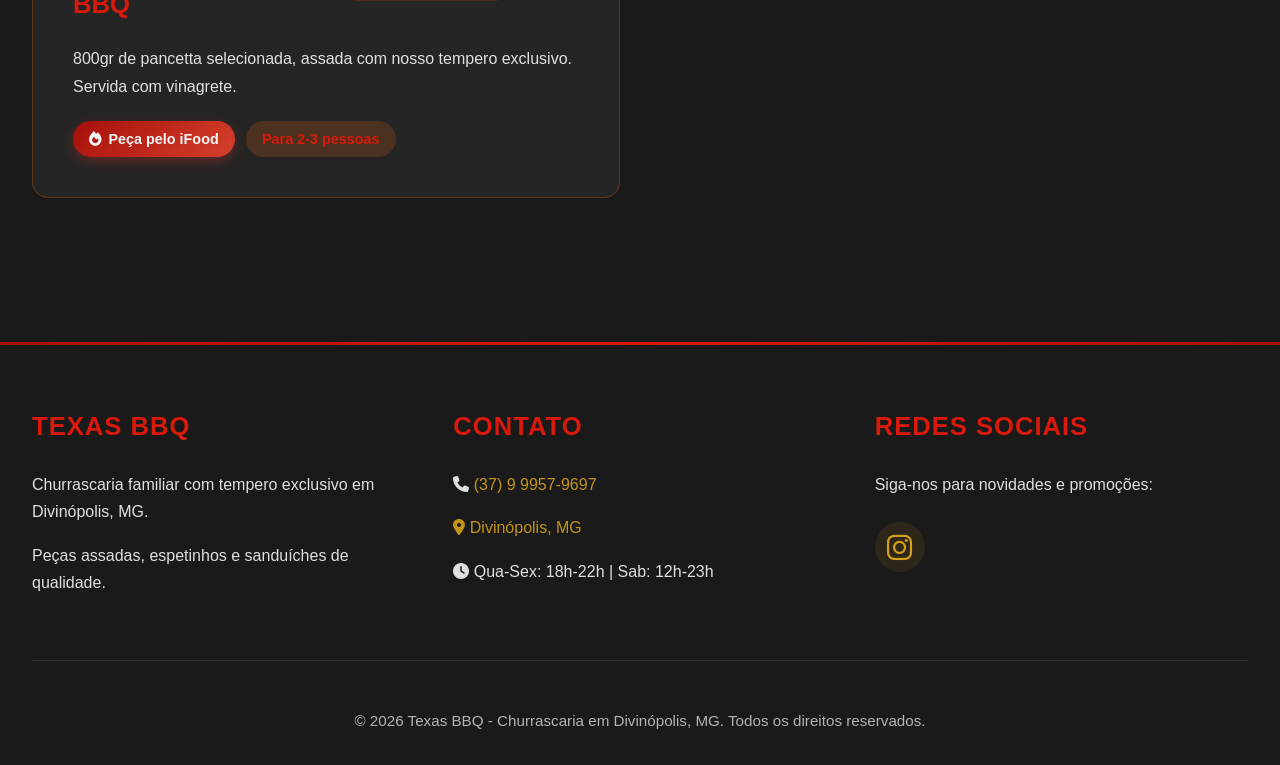
==== commit d5f6d7f0: "Update pecas-assadas.html" ====
--- a/pecas-assadas.html
+++ b/pecas-assadas.html
@@ -67,75 +67,75 @@
 
     <!-- LISTA DE ITENS DA CATEGORIA -->
     <section class="cardapio cardapio-interno">
-        <div class="section-container">
-            <div class="section-title">
-                <h2>PEÇAS ASSADAS</h2>
-                <p>Cortes selecionados com tempero exclusivo Texas BBQ</p>
+    <div class="section-container">
+        <div class="section-title">
+            <h2>PEÇAS ASSADAS</h2>
+            <p>Cortes selecionados com tempero exclusivo Texas BBQ</p>
+        </div>
+
+        <div class="cardapio-grid">
+            <!-- FRALDINHA -->
+            <div class="item-cardapio">
+                <div class="item-header">
+                    <div class="item-nome">Fraldinha Texas BBQ</div>
+                    <div class="item-preco">R$ 61,40</div>
+                    <a href="https://www.ifood.com.br/delivery/divinopolis-mg/texas-bbq-tiete/3b9a515c-a57e-4fd8-8da9-258d681ccb72?prato=bb1de01c-65ea-4552-9dd8-02657d309eb8"
+                       target="_blank" class="ifood-btn">
+                        <i class="fas fa-shopping-cart"></i>
+                    </a>
+                </div>
+                <p class="item-desc">
+                    800gr de fraldinha selecionada, assada com nosso tempero exclusivo.
+                    Servida com vinagrete.
+                </p>
+                <div class="item-tags">
+                    <span class="tag popular"><i class="fas fa-fire"></i> Peça pelo iFood</span>
+                    <span class="tag">Para 2-3 pessoas</span>
+                </div>
             </div>
 
-            <div class="cardapio-grid">
-                <!-- FRALDINHA -->
-                <div class="item-cardapio">
-                    <div class="item-header">
-                        <div class="item-nome">Fraldinha Texas BBQ</div>
-                        <div class="item-preco">R$ 61,40</div>
-                        <a href="https://www.ifood.com.br/delivery/divinopolis-mg/texas-bbq-tiete/3b9a515c-a57e-4fd8-8da9-258d681ccb72?prato=bb1de01c-65ea-4552-9dd8-02657d309eb8"
-                            target="_blank" class="ifood-btn">
-                            <i class="fas fa-shopping-cart"></i>
-                        
-                    </div>
-                    <p class="item-desc">
-                        800gr de fraldinha selecionada, assada com nosso tempero exclusivo.
-                        Servida com vinagrete.
-                    </p>
-                    <div class="item-tags">
-                        <span class="tag popular"><i class="fas fa-fire"></i> Peça pelo iFood</span>
-                        <span class="tag">Para 2-3 pessoas</span>
-                    </div>
+            <!-- COSTELA -->
+            <div class="item-cardapio">
+                <div class="item-header">
+                    <div class="item-nome">Costelinha assada Texas BBQ</div>
+                    <div class="item-preco">R$ 46,00</div>
+                    <a href="https://www.ifood.com.br/delivery/divinopolis-mg/texas-bbq-tiete/3b9a515c-a57e-4fd8-8da9-258d681ccb72?prato=448720ad-7099-4f62-8715-dfa90f053fe1"
+                       target="_blank" class="ifood-btn">
+                        <i class="fas fa-shopping-cart"></i>
+                    </a>
                 </div>
+                <p class="item-desc">
+                    800gr de costelinha suína selecionada, assada com nosso tempero exclusivo.
+                    Servida com vinagrete.
+                </p>
+                <div class="item-tags">
+                    <span class="tag popular"><i class="fas fa-fire"></i> Peça pelo iFood</span>
+                    <span class="tag">Para 2-3 pessoas</span>
+                </div>
+            </div>
 
-                <!-- COSTELA -->
-                <div class="item-cardapio">
-                    <div class="item-header">
-                        <div class="item-nome">Costelinha assada Texas BBQ</div>
-                        <div class="item-preco">R$ 46,00</div>
-                        <a href="https://www.ifood.com.br/delivery/divinopolis-mg/texas-bbq-tiete/3b9a515c-a57e-4fd8-8da9-258d681ccb72?prato=448720ad-7099-4f62-8715-dfa90f053fe1"
-                            target="_blank" class="ifood-btn">
-                            <i class="fas fa-shopping-cart"></i>
-                        </a>
-                    </div>
-                    <p class="item-desc">
-                        800gr de costelinha suína selecionada, assada com nosso tempero exclusivo.
-                        Servida com vinagrete.
-                    </p>
-                    <div class="item-tags">
-                        <span class="tag popular"><i class="fas fa-fire"></i> Peça pelo iFood</span>
-                        <span class="tag">Para 2-3 pessoas</span>
-                    </div>
+            <!-- PANCETTA -->
+            <div class="item-cardapio">
+                <div class="item-header">
+                    <div class="item-nome">PANCETTA Texas BBQ</div>
+                    <div class="item-preco">R$ 46,00</div>
+                    <a href="https://www.ifood.com.br/delivery/divinopolis-mg/texas-bbq-tiete/3b9a515c-a57e-4fd8-8da9-258d681ccb72?prato=eb706887-be87-4bdc-ba84-a62c2a171355"
+                       target="_blank" class="ifood-btn">
+                        <i class="fas fa-shopping-cart"></i>
+                    </a>
                 </div>
-
-                <!-- PANCETTA -->
-                <div class="item-cardapio">
-                    <div class="item-header">
-                        <div class="item-nome">PANCETTA Texas BBQ</div>
-                        <div class="item-preco">R$ 46,00</div>
-                        <a href="https://www.ifood.com.br/delivery/divinopolis-mg/texas-bbq-tiete/3b9a515c-a57e-4fd8-8da9-258d681ccb72?prato=eb706887-be87-4bdc-ba84-a62c2a171355"
-                            target="_blank" class="ifood-btn">
-                            <i class="fas fa-shopping-cart"></i>
-                        </a>
-                    </div>
-                    <p class="item-desc">
-                        800gr de pancetta selecionada, assada com nosso tempero exclusivo.
-                        Servida com vinagrete.
-                    </p>
-                    <div class="item-tags">
-                        <span class="tag popular"><i class="fas fa-fire"></i> Peça pelo iFood</span>
-                        <span class="tag">Para 2-3 pessoas</span>
-                    </div>
+                <p class="item-desc">
+                    800gr de pancetta selecionada, assada com nosso tempero exclusivo.
+                    Servida com vinagrete.
+                </p>
+                <div class="item-tags">
+                    <span class="tag popular"><i class="fas fa-fire"></i> Peça pelo iFood</span>
+                    <span class="tag">Para 2-3 pessoas</span>
                 </div>
             </div>
         </div>
-    </section>
+    </div>
+</section>
 
     <!-- FOOTER -->
     <footer id="contato">
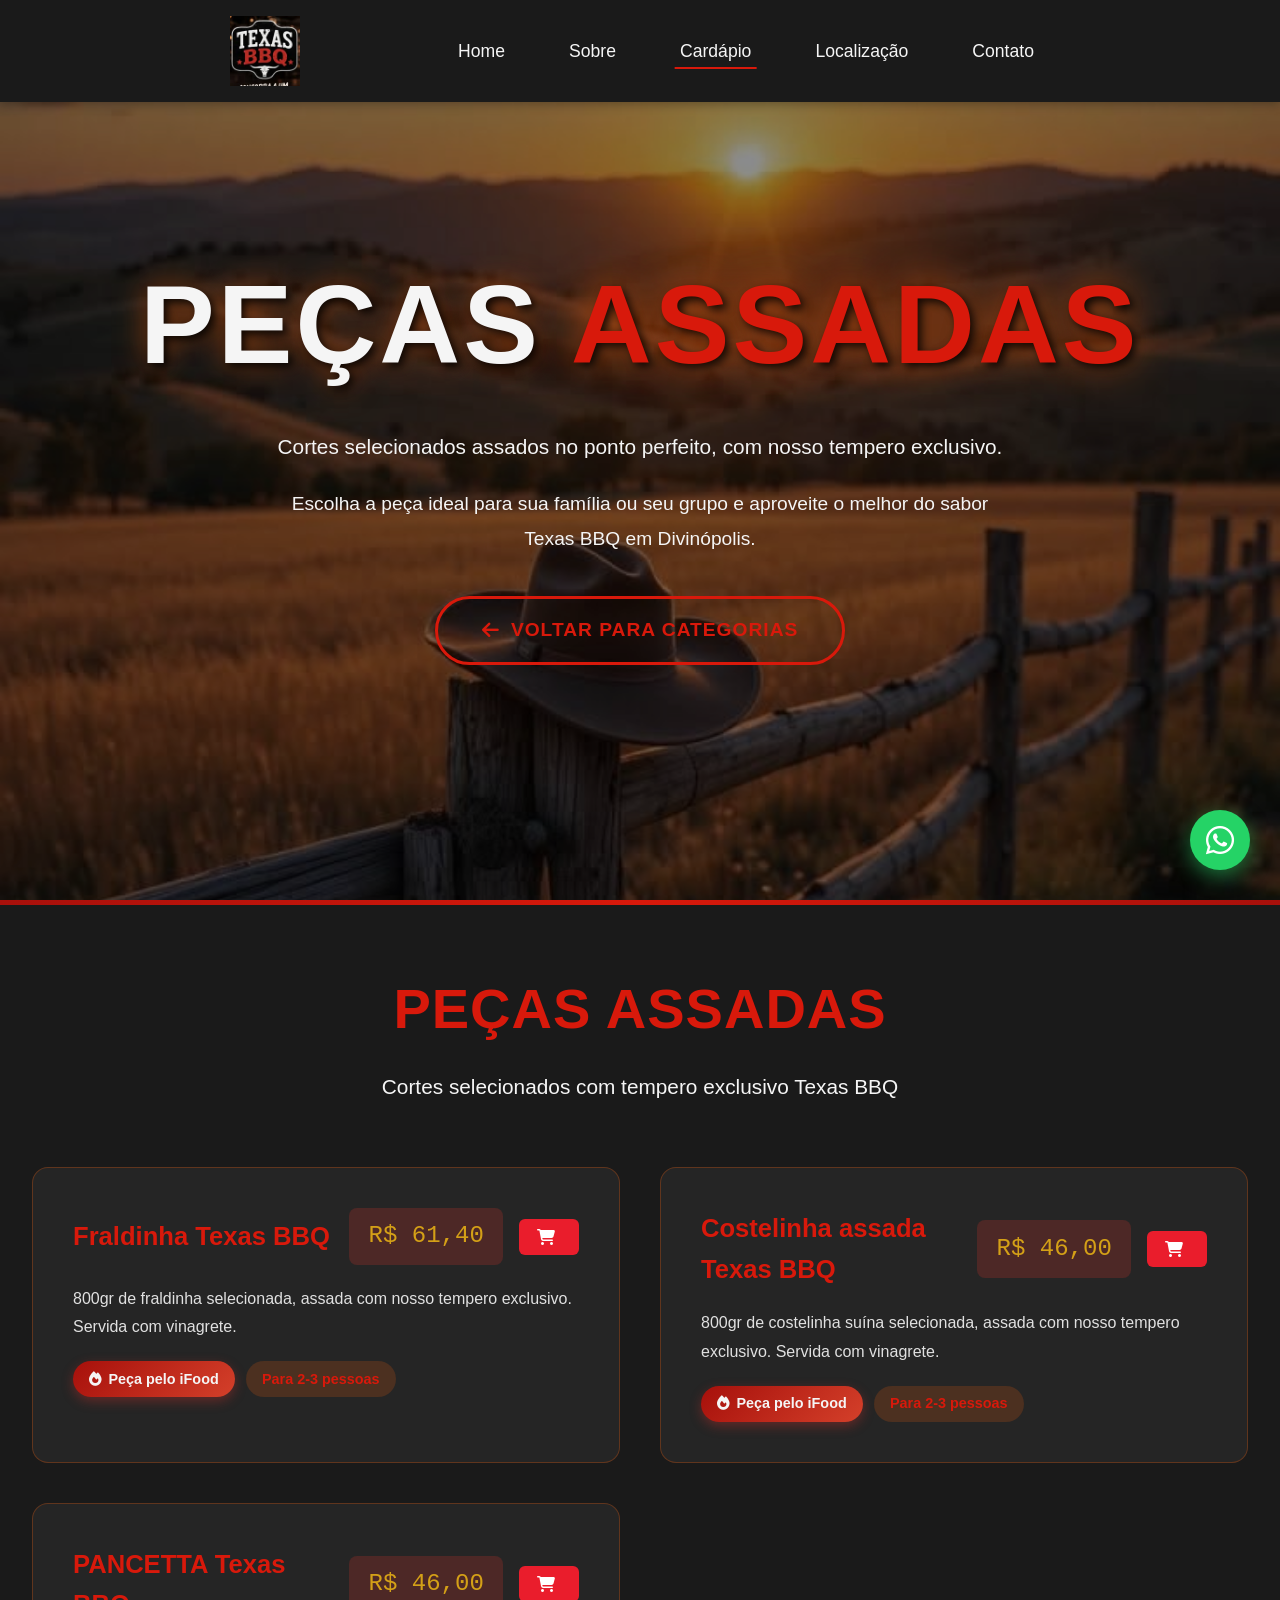
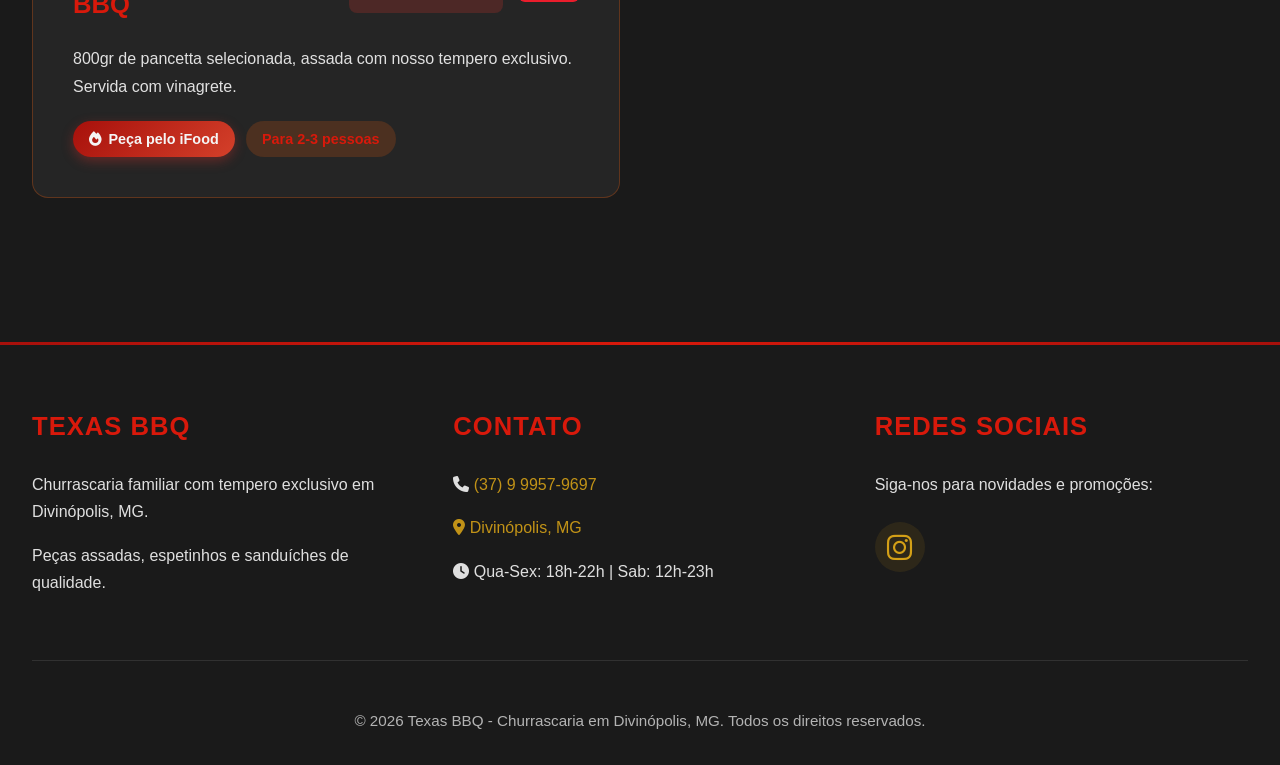
==== commit e6b5a36b: "Update pecas-assadas.html" ====
--- a/pecas-assadas.html
+++ b/pecas-assadas.html
@@ -26,8 +26,9 @@
         <div class="header-container">
             <div class="logo-container">
                 <a href="index.html" class="logo-link">
-                    <img src="imagens/660975032_17860643850680354_4303596219220962038_n.jpg" alt="Logo Texas BBQ"
-                        class="logo-img">
+                    <img src="imagens/660975032_17860643850680354_4303596219220962038_n.jpg"
+                         alt="Logo Texas BBQ"
+                         class="logo-img">
                 </a>
             </div>
 
@@ -67,75 +68,75 @@
 
     <!-- LISTA DE ITENS DA CATEGORIA -->
     <section class="cardapio cardapio-interno">
-    <div class="section-container">
-        <div class="section-title">
-            <h2>PEÇAS ASSADAS</h2>
-            <p>Cortes selecionados com tempero exclusivo Texas BBQ</p>
-        </div>
-
-        <div class="cardapio-grid">
-            <!-- FRALDINHA -->
-            <div class="item-cardapio">
-                <div class="item-header">
-                    <div class="item-nome">Fraldinha Texas BBQ</div>
-                    <div class="item-preco">R$ 61,40</div>
-                    <a href="https://www.ifood.com.br/delivery/divinopolis-mg/texas-bbq-tiete/3b9a515c-a57e-4fd8-8da9-258d681ccb72?prato=bb1de01c-65ea-4552-9dd8-02657d309eb8"
-                       target="_blank" class="ifood-btn">
-                        <i class="fas fa-shopping-cart"></i>
-                    </a>
-                </div>
-                <p class="item-desc">
-                    800gr de fraldinha selecionada, assada com nosso tempero exclusivo.
-                    Servida com vinagrete.
-                </p>
-                <div class="item-tags">
-                    <span class="tag popular"><i class="fas fa-fire"></i> Peça pelo iFood</span>
-                    <span class="tag">Para 2-3 pessoas</span>
-                </div>
+        <div class="section-container">
+            <div class="section-title">
+                <h2>PEÇAS ASSADAS</h2>
+                <p>Cortes selecionados com tempero exclusivo Texas BBQ</p>
             </div>
 
-            <!-- COSTELA -->
-            <div class="item-cardapio">
-                <div class="item-header">
-                    <div class="item-nome">Costelinha assada Texas BBQ</div>
-                    <div class="item-preco">R$ 46,00</div>
-                    <a href="https://www.ifood.com.br/delivery/divinopolis-mg/texas-bbq-tiete/3b9a515c-a57e-4fd8-8da9-258d681ccb72?prato=448720ad-7099-4f62-8715-dfa90f053fe1"
-                       target="_blank" class="ifood-btn">
-                        <i class="fas fa-shopping-cart"></i>
-                    </a>
+            <div class="cardapio-grid">
+                <!-- FRALDINHA -->
+                <div class="item-cardapio">
+                    <div class="item-header">
+                        <div class="item-nome">Fraldinha Texas BBQ</div>
+                        <div class="item-preco">R$ 61,40</div>
+                        <a href="https://www.ifood.com.br/delivery/divinopolis-mg/texas-bbq-tiete/3b9a515c-a57e-4fd8-8da9-258d681ccb72?prato=bb1de01c-65ea-4552-9dd8-02657d309eb8"
+                            target="_blank" class="ifood-btn">
+                            <i class="fas fa-shopping-cart"></i>
+                        </a>
+                    </div>
+                    <p class="item-desc">
+                        800gr de fraldinha selecionada, assada com nosso tempero exclusivo.
+                        Servida com vinagrete.
+                    </p>
+                    <div class="item-tags">
+                        <span class="tag popular"><i class="fas fa-fire"></i> Peça pelo iFood</span>
+                        <span class="tag">Para 2-3 pessoas</span>
+                    </div>
                 </div>
-                <p class="item-desc">
-                    800gr de costelinha suína selecionada, assada com nosso tempero exclusivo.
-                    Servida com vinagrete.
-                </p>
-                <div class="item-tags">
-                    <span class="tag popular"><i class="fas fa-fire"></i> Peça pelo iFood</span>
-                    <span class="tag">Para 2-3 pessoas</span>
+
+                <!-- COSTELA -->
+                <div class="item-cardapio">
+                    <div class="item-header">
+                        <div class="item-nome">Costelinha assada Texas BBQ</div>
+                        <div class="item-preco">R$ 46,00</div>
+                        <a href="https://www.ifood.com.br/delivery/divinopolis-mg/texas-bbq-tiete/3b9a515c-a57e-4fd8-8da9-258d681ccb72?prato=448720ad-7099-4f62-8715-dfa90f053fe1"
+                            target="_blank" class="ifood-btn">
+                            <i class="fas fa-shopping-cart"></i>
+                        </a>
+                    </div>
+                    <p class="item-desc">
+                        800gr de costelinha suína selecionada, assada com nosso tempero exclusivo.
+                        Servida com vinagrete.
+                    </p>
+                    <div class="item-tags">
+                        <span class="tag popular"><i class="fas fa-fire"></i> Peça pelo iFood</span>
+                        <span class="tag">Para 2-3 pessoas</span>
+                    </div>
                 </div>
-            </div>
 
-            <!-- PANCETTA -->
-            <div class="item-cardapio">
-                <div class="item-header">
-                    <div class="item-nome">PANCETTA Texas BBQ</div>
-                    <div class="item-preco">R$ 46,00</div>
-                    <a href="https://www.ifood.com.br/delivery/divinopolis-mg/texas-bbq-tiete/3b9a515c-a57e-4fd8-8da9-258d681ccb72?prato=eb706887-be87-4bdc-ba84-a62c2a171355"
-                       target="_blank" class="ifood-btn">
-                        <i class="fas fa-shopping-cart"></i>
-                    </a>
-                </div>
-                <p class="item-desc">
-                    800gr de pancetta selecionada, assada com nosso tempero exclusivo.
-                    Servida com vinagrete.
-                </p>
-                <div class="item-tags">
-                    <span class="tag popular"><i class="fas fa-fire"></i> Peça pelo iFood</span>
-                    <span class="tag">Para 2-3 pessoas</span>
+                <!-- PANCETTA -->
+                <div class="item-cardapio">
+                    <div class="item-header">
+                        <div class="item-nome">PANCETTA Texas BBQ</div>
+                        <div class="item-preco">R$ 46,00</div>
+                        <a href="https://www.ifood.com.br/delivery/divinopolis-mg/texas-bbq-tiete/3b9a515c-a57e-4fd8-8da9-258d681ccb72?prato=eb706887-be87-4bdc-ba84-a62c2a171355"
+                            target="_blank" class="ifood-btn">
+                            <i class="fas fa-shopping-cart"></i>
+                        </a>
+                    </div>
+                    <p class="item-desc">
+                        800gr de pancetta selecionada, assada com nosso tempero exclusivo.
+                        Servida com vinagrete.
+                    </p>
+                    <div class="item-tags">
+                        <span class="tag popular"><i class="fas fa-fire"></i> Peça pelo iFood</span>
+                        <span class="tag">Para 2-3 pessoas</span>
+                    </div>
                 </div>
             </div>
         </div>
-    </div>
-</section>
+    </section>
 
     <!-- FOOTER -->
     <footer id="contato">
@@ -150,8 +151,9 @@
                 <h3>CONTATO</h3>
                 <p><i class="fas fa-phone"></i> <a href="tel:+5537999579697">(37) 9 9957-9697</a></p>
                 <p>
-                    <a href="https://www.google.com/maps?q=Divin%C3%B3polis,+MG" target="_blank"
-                        rel="noopener noreferrer">
+                    <a href="https://www.google.com/maps?q=Divin%C3%B3polis,+MG"
+                       target="_blank"
+                       rel="noopener noreferrer">
                         <i class="fas fa-map-marker-alt"></i> Divinópolis, MG
                     </a>
                 </p>
@@ -162,7 +164,9 @@
                 <h3>REDES SOCIAIS</h3>
                 <p>Siga-nos para novidades e promoções:</p>
                 <div class="footer-social">
-                    <a href="https://www.instagram.com/texas_bbq_6/" target="_blank" title="Instagram">
+                    <a href="https://www.instagram.com/texas_bbq_6/"
+                       target="_blank"
+                       title="Instagram">
                         <i class="fab fa-instagram"></i>
                     </a>
                 </div>
@@ -175,12 +179,13 @@
     </footer>
 
     <!-- WhatsApp Flutuante -->
-    <a href="https://wa.me/5537999579697?text=Quero%20fazer%20uma%20reserva." class="whatsapp-float" target="_blank"
-        title="Fale conosco no WhatsApp">
+    <a href="https://wa.me/5537999579697?text=Quero%20fazer%20uma%20reserva."
+       class="whatsapp-float"
+       target="_blank"
+       title="Fale conosco no WhatsApp">
         <i class="fab fa-whatsapp"></i>
     </a>
 
     <script src="js/script.js"></script>
 </body>
-
 </html>
--- a/css/style.css
+++ b/css/style.css
@@ -216,46 +216,52 @@
     z-index: 0;
 }
 
-/* Overlay opcional */
-/* Overlay do hero (mantém para não bloquear cliques) */
+/* Overlay do hero (não bloqueia cliques) */
 .hero-overlay {
-  position: absolute;
-  top: 0;
-  left: 0;
-  width: 100%;
-  height: 100%;
-  background: rgba(0, 0, 0, 0.45);
-  z-index: 1;
-  pointer-events: none; /* garante que não bloqueia cliques */
-}
-
-/* Botão do iFood como link */
+    position: absolute;
+    top: 0;
+    left: 0;
+    width: 100%;
+    height: 100%;
+    background: rgba(0, 0, 0, 0.45);
+    z-index: 1;
+    pointer-events: none; /* garante que não intercepta cliques */ [web:31][web:33]
+}
+
+/* Botão do iFood como link (ajustado para ser bem clicável) */
 .ifood-btn {
-  display: inline-block;
-  color: #ffffff;
-  padding: 10px 18px;
-  border-radius: 6px;
-  text-decoration: none;
-  font-weight: 600;
-  cursor: pointer;
-  font-family: 'Oswald', sans-serif;
-  font-size: 1rem;
-  border: none;
-  transition: background-color 0.3s ease, transform 0.2s ease, box-shadow 0.2s ease;
+    display: inline-flex;
+    align-items: center;
+    justify-content: center;
+    background-color: #ea1d2c;
+    color: #ffffff;
+    padding: 10px 18px;
+    border-radius: 6px;
+    text-decoration: none;
+    font-weight: 600;
+    cursor: pointer;
+    font-family: 'Oswald', sans-serif;
+    font-size: 1rem;
+    border: none;
+    transition: background-color 0.3s ease, transform 0.2s ease, box-shadow 0.2s ease;
+    position: relative;
+    z-index: 3; /* fica acima do conteúdo do card */ [web:29][web:36]
 }
 
 .ifood-btn i {
-  margin-right: 6px;
+    margin-right: 6px;
+    pointer-events: none; /* clique vai para o <a>, não para o ícone */ [web:32]
 }
 
 .ifood-btn:hover {
-  transform: translateY(-2px);
-  box-shadow: 0 4px 12px rgba(0, 0, 0, 0.4);
+    background-color: #c11622;
+    transform: translateY(-2px);
+    box-shadow: 0 4px 12px rgba(0, 0, 0, 0.4);
 }
 
 .ifood-btn:active {
-  transform: translateY(0);
-  box-shadow: none;
+    transform: translateY(0);
+    box-shadow: none;
 }
 
 /* Conteúdo por cima do vídeo */
@@ -696,7 +702,7 @@
 .item-header {
     display: flex;
     justify-content: space-between;
-    align-items: start;
+    align-items: center; /* ajustado de start para center */
     margin-bottom: 1.2rem;
     gap: 1rem;
 }
@@ -1134,18 +1140,18 @@
     padding-top: 4rem;
 }
 
-/* BOTÃO IFOOD (mantido como você passou) */
+/* BOTÃO IFOOD COM CLASSE EXTRA (mantido) */
 .ifood-btn.btn-ifood {
-  display: inline-block;
-  background-color: #ea1d2c;
-  color: #ffffff;
-  padding: 10px 18px;
-  border-radius: 6px;
-  text-decoration: none;
-  font-weight: 600;
-  cursor: pointer;
+    display: inline-block;
+    background-color: #ea1d2c;
+    color: #ffffff;
+    padding: 10px 18px;
+    border-radius: 6px;
+    text-decoration: none;
+    font-weight: 600;
+    cursor: pointer;
 }
 
 .ifood-btn.btn-ifood i {
-  margin-right: 6px;
-}+    margin-right: 6px;
+}
